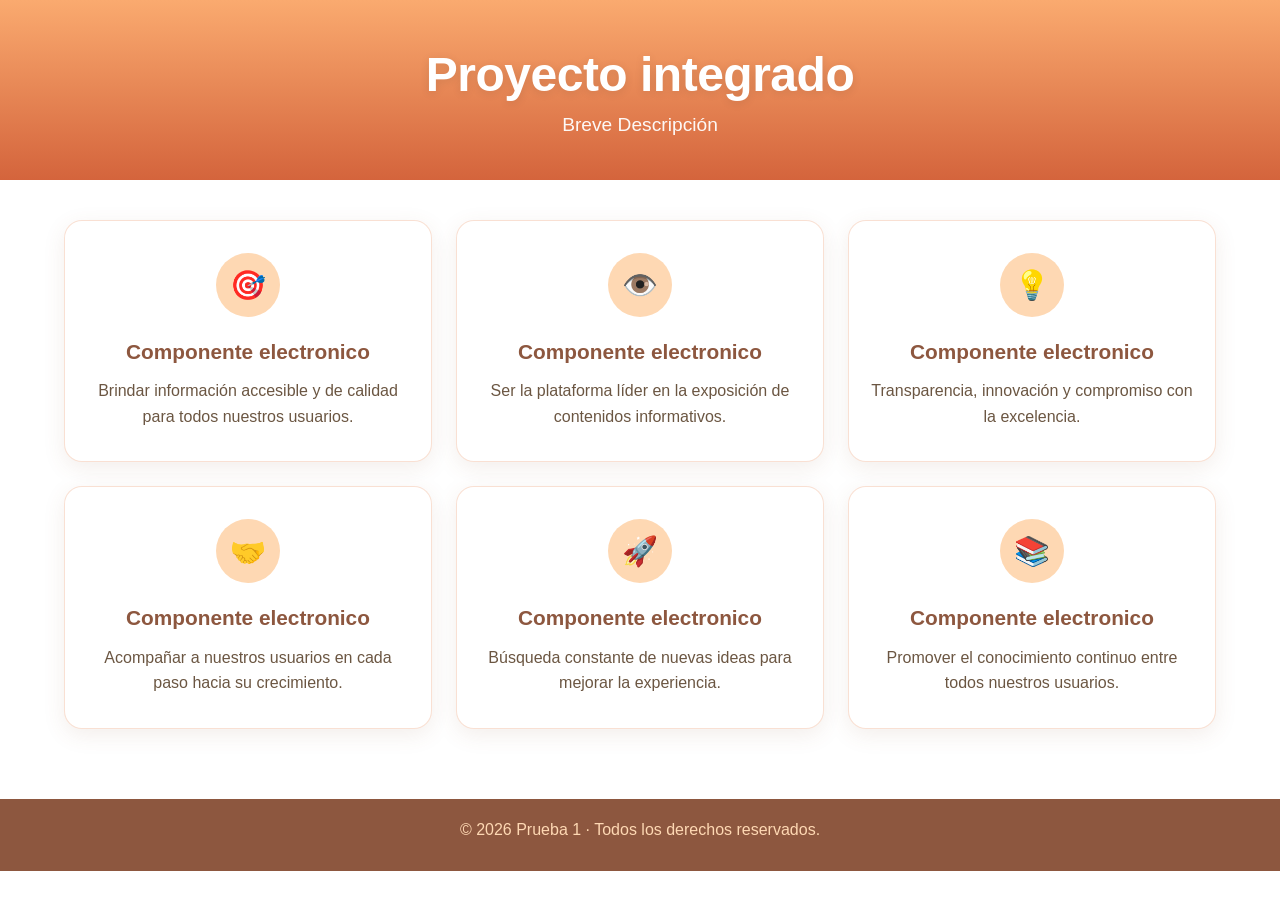
==== index.html @ 0396ac01 "Add files via upload" ====
<!DOCTYPE html>
<html lang="es">
<head>
    <meta charset="UTF-8">
    <meta name="viewport" content="width=device-width, initial-scale=1.0, viewport-fit=cover">
    <meta name="theme-color" content="#D4643C">
    <meta name="format-detection" content="telephone=no">
    <meta name="apple-mobile-web-app-capable" content="yes">
    <meta name="mobile-web-app-capable" content="yes">
    <title>Prueba 1</title>
    <style>
        * {
            margin: 0;
            padding: 0;
            box-sizing: border-box;
        }

        :root {
            --primary: #FAAA6F;
            --primary-dark: #D4643C;
            --secondary: #8D573F;
            --accent: #F0B192;
            --light-accent: #FED8B3;
            --text: #4a3729;
            --text-soft: #6b5642;
            --white: #ffffff;
        }

        html {
            scroll-behavior: smooth;
            height: 100%;
        }

        body {
            font-family: 'Segoe UI', Tahoma, Geneva, Verdana, sans-serif;
            color: var(--text);
            line-height: 1.6;
            min-height: 100%;
            position: relative;
            margin: 0;
        }

        body::before {
            content: '';
            position: fixed;
            top: 0;
            left: 0;
            right: 0;
            bottom: 0;
            background: url('fondo para la pagina.jpeg') no-repeat center center;
            background-size: cover;
            -webkit-background-size: cover;
            -moz-background-size: cover;
            -o-background-size: cover;
            z-index: -1;
            image-rendering: -webkit-optimize-contrast;
            image-rendering: crisp-edges;
        }

        .main-section {
            background: transparent;
        }

        .container {
            max-width: 1200px;
            margin: 0 auto;
            padding: 0 24px;
        }

        /* ===== HERO / CABECERA ===== */
        .hero {
            background: linear-gradient(
                180deg,
                var(--primary) 0%,
                var(--primary-dark) 100%
            );
            min-height: 20vh;
            display: flex;
            align-items: center;
            justify-content: center;
            text-align: center;
            padding: 24px 20px;
            color: var(--white);
        }

        .hero-content h1 {
            font-size: clamp(1.6rem, 4.5vw, 3rem);
            font-weight: 800;
            margin-bottom: 10px;
            letter-spacing: -0.5px;
            text-shadow: 0 2px 10px rgba(0, 0, 0, 0.1);
            line-height: 1.15;
        }

        .hero-content p {
            font-size: clamp(0.9rem, 2.2vw, 1.2rem);
            opacity: 0.95;
            max-width: 600px;
            margin: 0 auto;
            line-height: 1.4;
        }

        /* ===== CUERPO PRINCIPAL ===== */
        .main-section {
            padding: 40px 0 70px;
        }

        /* ===== TARJETAS ===== */
        .cards-grid {
            display: grid;
            grid-template-columns: repeat(3, 1fr);
            gap: 24px;
        }

        .card {
            background: var(--white);
            border: 1px solid rgba(240, 177, 146, 0.4);
            border-radius: 18px;
            padding: 32px 22px;
            text-align: center;
            box-shadow: 0 6px 22px rgba(141, 87, 63, 0.10);
            transition: transform 0.3s ease, box-shadow 0.3s ease;
            display: flex;
            flex-direction: column;
            align-items: center;
        }

        .card:hover {
            transform: translateY(-8px);
            box-shadow: 0 16px 38px rgba(141, 87, 63, 0.18);
        }

        .card-icon {
            width: 64px;
            height: 64px;
            margin: 0 auto 18px;
            background: var(--light-accent);
            border-radius: 50%;
            display: flex;
            align-items: center;
            justify-content: center;
            font-size: 1.8rem;
        }

        .card h3 {
            color: var(--secondary);
            font-size: clamp(1rem, 2.2vw, 1.3rem);
            font-weight: 700;
            margin-bottom: 10px;
        }

        .card p {
            color: var(--text-soft);
            font-size: clamp(0.85rem, 1.6vw, 1rem);
        }

        /* ===== PIE DE PÁGINA ===== */
        .footer {
            background: var(--secondary);
            color: var(--light-accent);
            padding: 18px 0;
            text-align: center;
            font-size: clamp(0.85rem, 1.5vw, 1rem);
        }

        /* ===== RESPONSIVE: TABLETS ===== */
        @media (min-width: 769px) and (max-width: 1024px) {
            .cards-grid {
                grid-template-columns: repeat(3, 1fr);
                gap: 18px;
            }

            .card {
                padding: 28px 18px;
            }
        }

        /* ===== RESPONSIVE: MÓVIL / TABLET PEQUEÑA ===== */
        @media (max-width: 768px) {
            .hero {
                height: 16vh;
            }

            .hero-content h1 {
                font-size: clamp(1.8rem, 7vw, 2.5rem);
            }

            .hero-content p {
                font-size: clamp(0.95rem, 3vw, 1.1rem);
            }

            .cards-grid {
                grid-template-columns: 1fr 1fr;
                gap: 14px;
            }

            .card {
                padding: 22px 14px;
                border-radius: 14px;
            }

            .card-icon {
                width: 54px;
                height: 54px;
                font-size: 1.5rem;
                margin-bottom: 14px;
            }

            .card h3 {
                font-size: clamp(0.95rem, 3.5vw, 1.1rem);
            }

            .card p {
                font-size: clamp(0.8rem, 2.8vw, 0.9rem);
            }
        }

        /* ===== RESPONSIVE: MÓVIL PEQUEÑO ===== */
        @media (max-width: 360px) {
            .cards-grid {
                grid-template-columns: 1fr 1fr;
                gap: 10px;
            }

            .card {
                padding: 18px 10px;
            }

            .card-icon {
                width: 48px;
                height: 48px;
                font-size: 1.3rem;
            }

            .card h3 {
                font-size: 0.95rem;
            }

            .card p {
                font-size: 0.78rem;
            }
        }

        /* ===== ALTA DENSIDAD (Retina, DPI alto) ===== */
        @media (-webkit-min-device-pixel-ratio: 2),
               (min-resolution: 192dpi) {
            .card {
                box-shadow: 0 6px 22px rgba(141, 87, 63, 0.14);
            }

            .card-icon {
                background: var(--light-accent);
                box-shadow: 0 2px 8px rgba(212, 100, 60, 0.15);
            }
        }

        /* ===== MODO HORIZONTAL EN MÓVIL ===== */
        @media (max-width: 896px) and (orientation: landscape) {
            .hero {
                min-height: 50vh;
            }
        }

        /* ===== PREFIERE MOVIMIENTO REDUCIDO ===== */
        @media (prefers-reduced-motion: reduce) {
            .card {
                transition: none;
            }

            .card:hover {
                transform: none;
            }

            html {
                scroll-behavior: auto;
            }
        }

        /* ===== ÁREA SEGURA (notch de iPhone) ===== */
        @supports (padding: env(safe-area-inset-top)) {
            .hero {
                padding-top: max(30px, env(safe-area-inset-top));
            }

            .footer {
                padding-bottom: max(28px, env(safe-area-inset-bottom));
            }
        }

    </style>
</head>
<body>

    <!-- HERO / CABECERA -->
    <section id="inicio" class="hero">
        <div class="hero-content">
            <h1>Proyecto integrado</h1>
            <p>Breve Descripción</p>
        </div>
    </section>

    <!-- CUERPO PRINCIPAL -->
    <main id="contenido" class="main-section">
        <div class="container">
            <div class="cards-grid" id="valores">
                <!-- Tarjeta 1 -->
                <div class="card">
                    <div class="card-icon">🎯</div>
                    <h3>Componente electronico</h3>
                    <p>Brindar información accesible y de calidad para todos nuestros usuarios.</p>
                </div>

                <!-- Tarjeta 2 -->
                <div class="card">
                    <div class="card-icon">👁️</div>
                    <h3>Componente electronico</h3>
                    <p>Ser la plataforma líder en la exposición de contenidos informativos.</p>
                </div>

                <!-- Tarjeta 3 -->
                <div class="card">
                    <div class="card-icon">💡</div>
                    <h3>Componente electronico</h3>
                    <p>Transparencia, innovación y compromiso con la excelencia.</p>
                </div>

                <!-- Tarjeta 4 -->
                <div class="card">
                    <div class="card-icon">🤝</div>
                    <h3>Componente electronico</h3>
                    <p>Acompañar a nuestros usuarios en cada paso hacia su crecimiento.</p>
                </div>

                <!-- Tarjeta 5 -->
                <div class="card">
                    <div class="card-icon">🚀</div>
                    <h3>Componente electronico</h3>
                    <p>Búsqueda constante de nuevas ideas para mejorar la experiencia.</p>
                </div>

                <!-- Tarjeta 6 -->
                <div class="card">
                    <div class="card-icon">📚</div>
                    <h3>Componente electronico</h3>
                    <p>Promover el conocimiento continuo entre todos nuestros usuarios.</p>
                </div>
            </div>
        </div>
    </main>

    <!-- PIE DE PÁGINA -->
    <footer id="contacto" class="footer">
        <div class="container">
            <p>&copy; 2026 Prueba 1 · Todos los derechos reservados.</p>
        </div>
    </footer>

</body>
</html>
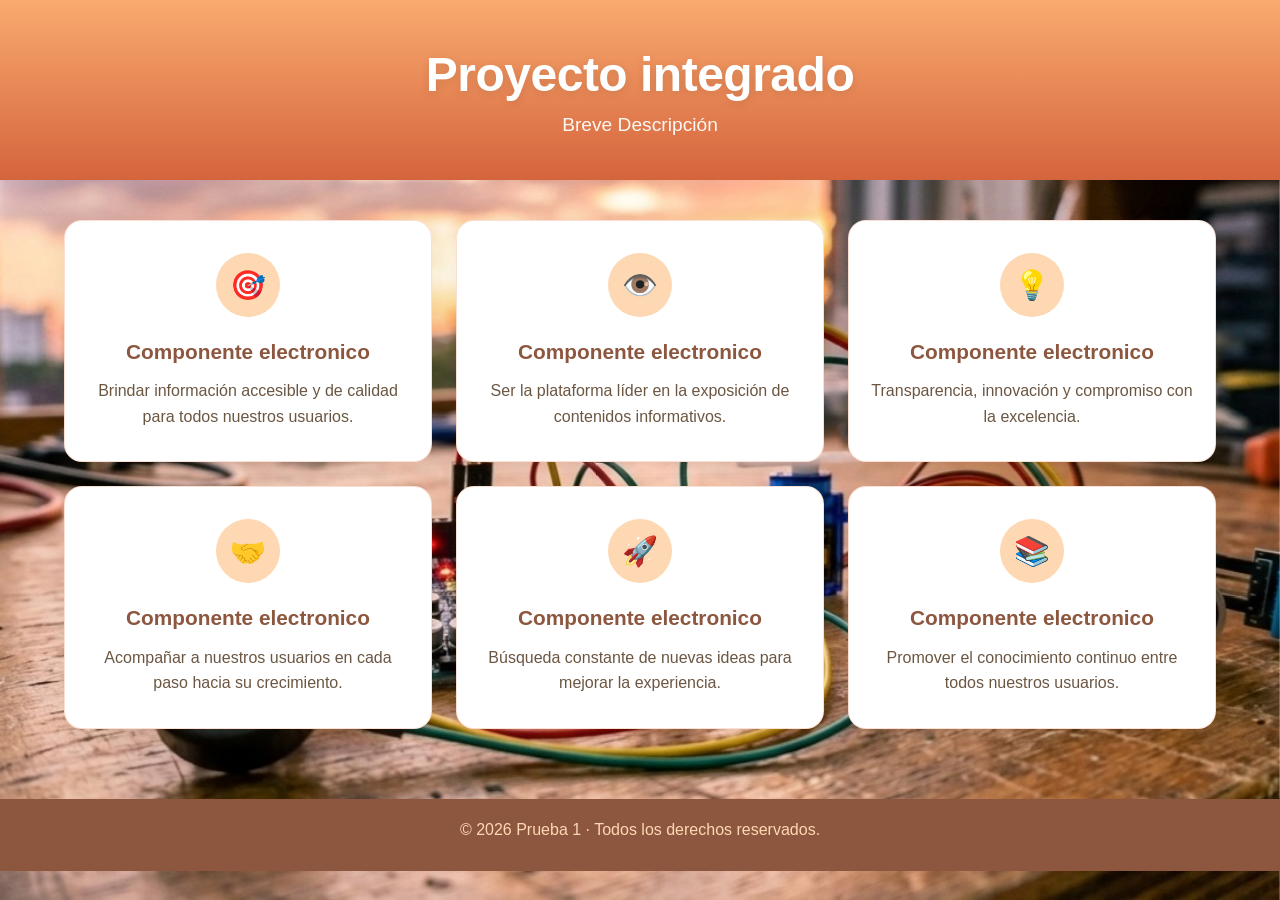
==== commit db81727e: "Add files via upload" ====
--- a/index.html
+++ b/index.html
@@ -57,6 +57,16 @@
             image-rendering: crisp-edges;
         }
 
+        @media (max-width: 768px) {
+            body::before {
+                background: url('Android.png') no-repeat center center;
+                background-size: cover;
+                -webkit-background-size: cover;
+                -moz-background-size: cover;
+                -o-background-size: cover;
+            }
+        }
+
         .main-section {
             background: transparent;
         }
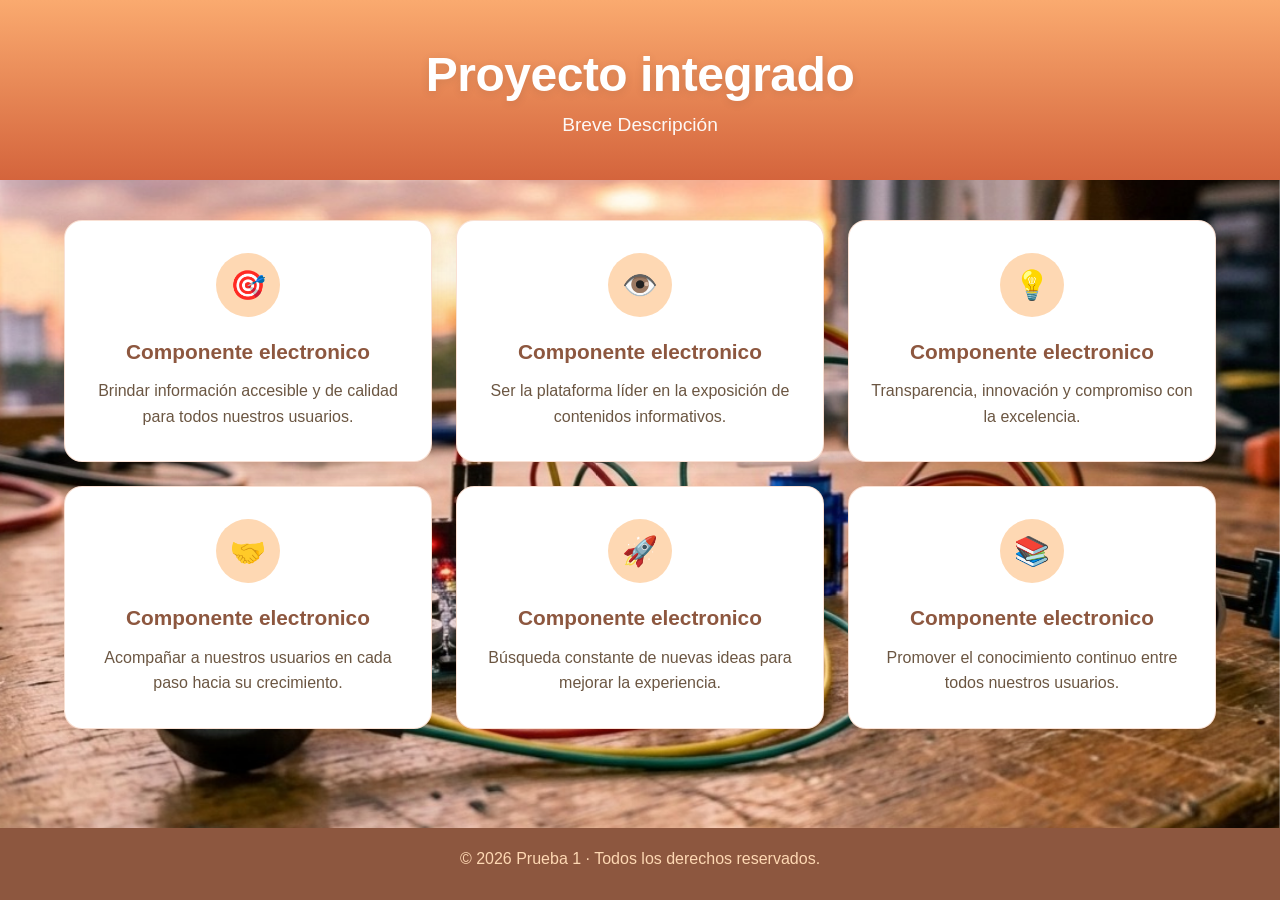
==== commit cd90b293: "Add files via upload" ====
--- a/index.html
+++ b/index.html
@@ -35,9 +35,16 @@
             font-family: 'Segoe UI', Tahoma, Geneva, Verdana, sans-serif;
             color: var(--text);
             line-height: 1.6;
-            min-height: 100%;
+            min-height: 100vh;
             position: relative;
             margin: 0;
+            display: flex;
+            flex-direction: column;
+        }
+
+        .main-section {
+            background: transparent;
+            flex: 1 0 auto;
         }
 
         body::before {
@@ -57,7 +64,10 @@
             image-rendering: crisp-edges;
         }
 
-        @media (max-width: 768px) {
+        /* ===== MÓVIL, TABLET Y DPI ALTO: fondo Android ===== */
+        @media (max-width: 1024px),
+               (-webkit-min-device-pixel-ratio: 2),
+               (min-resolution: 192dpi) {
             body::before {
                 background: url('Android.png') no-repeat center center;
                 background-size: cover;
@@ -67,8 +77,12 @@
             }
         }
 
-        .main-section {
-            background: transparent;
+        /* ===== SI NO CUBRE, ESTIRAR ===== */
+        @media (max-width: 1024px) {
+            body::before {
+                background-size: 100% 100%;
+                -webkit-background-size: 100% 100%;
+            }
         }
 
         .container {
@@ -171,6 +185,7 @@
             padding: 18px 0;
             text-align: center;
             font-size: clamp(0.85rem, 1.5vw, 1rem);
+            flex-shrink: 0;
         }
 
         /* ===== RESPONSIVE: TABLETS ===== */
